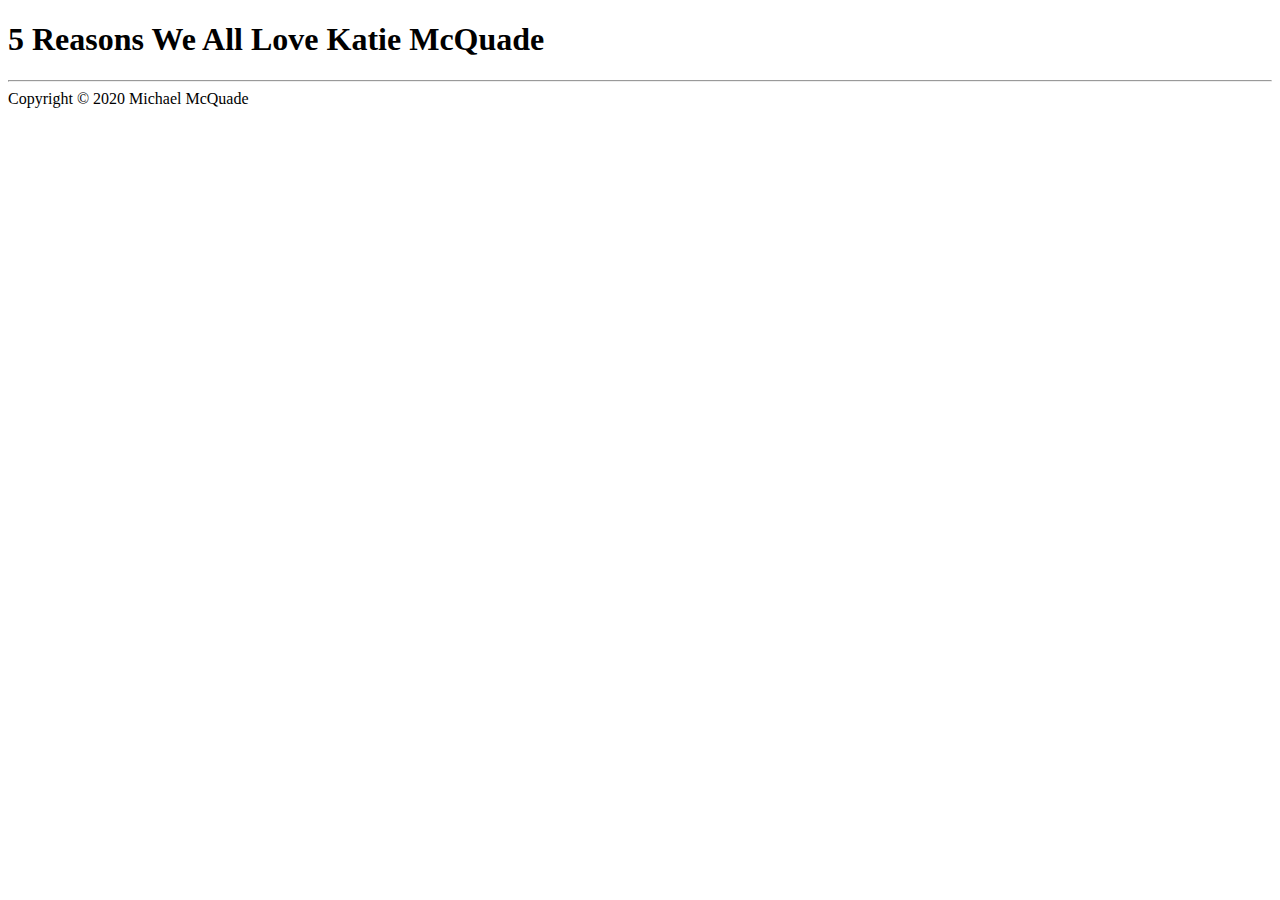
==== index.html @ 04ad2e45 "setting up mompresent site" ====
<!DOCTYPE html>
<html>

<head>
<link rel = "stylesheet" href = "character.css" media="screen">
<title>Katie Is Awesome</title>
<link rel="icon" 
      type="image/png" 
      href="myicon.png" />
</head>

<body>
<header>
<h1>5 Reasons We All Love Katie McQuade</h1>
</header>






<footer> <hr>
Copyright &copy; 2020 Michael McQuade 
</footer>
</body>
</html>
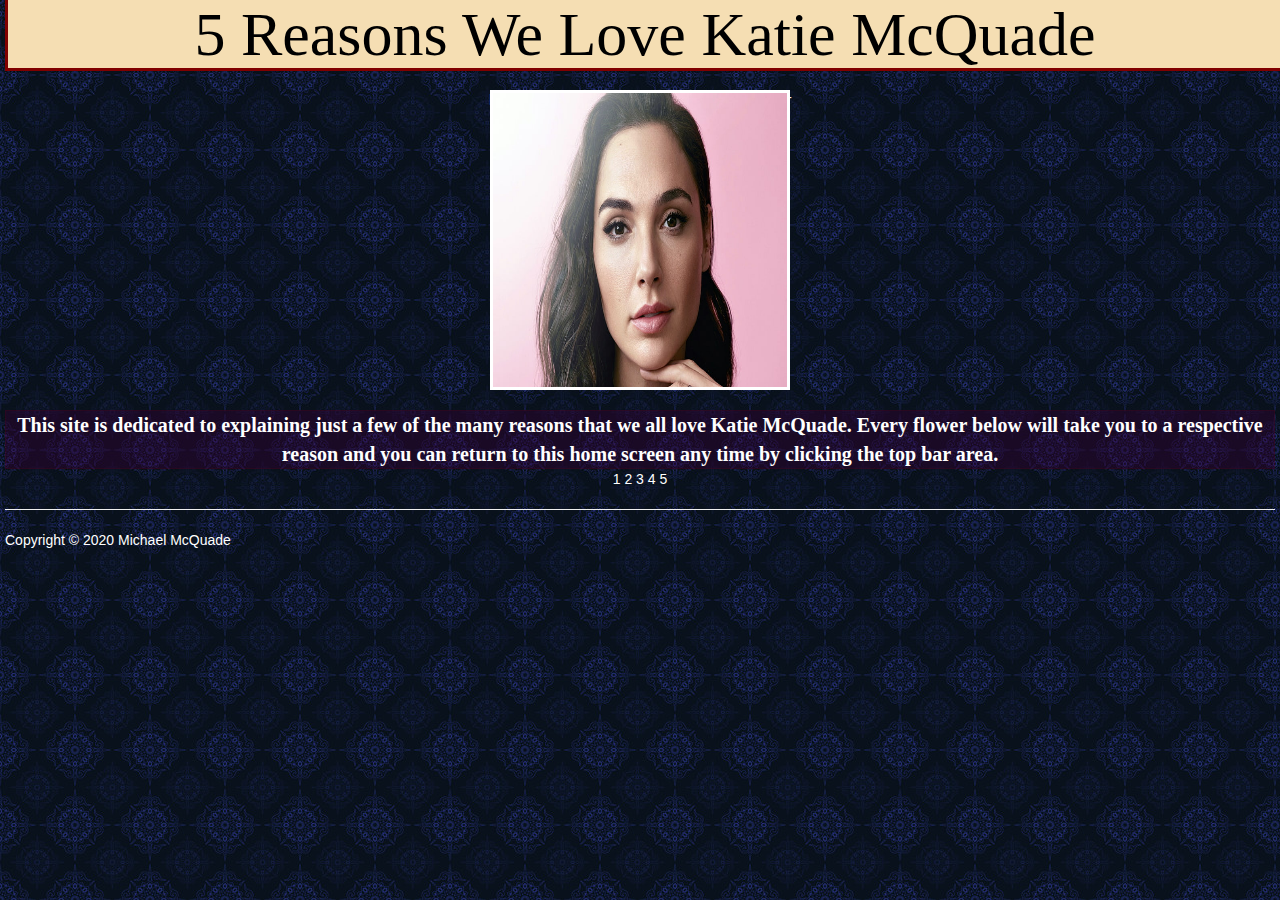
==== commit a20c37fe: "index page owrk" ====
--- a/index.html
+++ b/index.html
@@ -2,23 +2,59 @@
 <html>
 
 <head>
-<link rel = "stylesheet" href = "character.css" media="screen">
+      <script src="https://code.jquery.com/jquery-3.3.1.slim.min.js" integrity="sha384-q8i/X+965DzO0rT7abK41JStQIAqVgRVzpbzo5smXKp4YfRvH+8abtTE1Pi6jizo" crossorigin="anonymous"></script>
+<script src="https://cdnjs.cloudflare.com/ajax/libs/popper.js/1.14.7/umd/popper.min.js" integrity="sha384-UO2eT0CpHqdSJQ6hJty5KVphtPhzWj9WO1clHTMGa3JDZwrnQq4sF86dIHNDz0W1" crossorigin="anonymous"></script>
+<script src="https://stackpath.bootstrapcdn.com/bootstrap/4.3.1/js/bootstrap.min.js" integrity="sha384-JjSmVgyd0p3pXB1rRibZUAYoIIy6OrQ6VrjIEaFf/nJGzIxFDsf4x0xIM+B07jRM" crossorigin="anonymous"></script>
+    <link rel="stylesheet" href="https://maxcdn.bootstrapcdn.com/bootstrap/3.3.7/css/bootstrap.min.css">
+    <script src="https://maxcdn.bootstrapcdn.com/bootstrap/3.3.7/js/bootstrap.min.js"></script>
+<link rel = "stylesheet" href = "style.css" media="screen">
 <title>Katie Is Awesome</title>
 <link rel="icon" 
       type="image/png" 
       href="myicon.png" />
 </head>
 
-<body>
-<header>
-<h1>5 Reasons We All Love Katie McQuade</h1>
-</header>
+<body class="PageBody1">
+<top class="TitleBar sticky" onclick="location.href='Reason1.html';">
+<h1>
+      5 Reasons We Love Katie McQuade
+</h1>
+</top>
+<div class="main">
+<div class="container" style="padding-bottom: 2rem;">
+      <div class="row">
+          <div class="col-xs-3">
+          l
+          </div>  
+      
+          <div class="centerBlock col-xs-6">
+            <img src="assets/tempPic.jpg" width="300rem" height="300rem" style="border-color: white; border:solid">
+          </div>  
+      
+          <div class="col-xs-3">
+           r
+          </div>  
+      
+          <!-- now that we have used up all the 12 coloumbs in this row , lets go create a new "row class" , Alas in the same container -->
+      </div>  <!-- end of row -->
+      
+      </div>  <!-- end of container -->
+<div style="background-color: rgba(53, 0, 53, 0.397); font-weight: bold; font-size: 2rem; font-family: -webkit-pictograph; border:solid; border-width: .1rem; border-color: rgba(131, 0, 0, 0.144);">
+This site is dedicated to explaining just a few of the many reasons that we all love Katie McQuade. Every flower below will take you to a respective reason and you can return to this home screen any time by clicking the top bar area.
+</div>
+<reasLinks>
+      <reasLink>1</reasLink>
+      <reasLink>2</reasLink>
+      <reasLink>3</reasLink>
+      <reasLink>4</reasLink>
+      <reasLink>5</reasLink>
+</reasLinks>
 
 
 
 
 
-
+</div>
 <footer> <hr>
 Copyright &copy; 2020 Michael McQuade 
 </footer>
--- a/style.css
+++ b/style.css
@@ -0,0 +1,64 @@
+.TitleBar {
+    background-color:wheat;
+    margin: 0;
+    color:black !important;
+    text-align: center;
+    font-size: x-large;
+    z-index: 5;
+  }
+
+  .TitleBar:hover{
+background-color: maroon;
+color: wheat !important;
+  }
+
+  body
+  {
+      color:white;
+    }
+
+    h1{
+        margin: 0;
+        font-size: 6.2rem;
+    font-family: cursive;
+    border-bottom: solid;
+    border-bottom-color: maroon;
+    border-right: solid;
+    border-right-color: maroon;
+    border-left: solid;
+    border-left-color: maroon;
+    }
+
+    .PageBody1{
+        background-image: url(assets/MomPresBackground.jpg);
+        z-index: 1;
+        margin-left: 0.5rem;
+        margin-right: 0.5rem;
+    }
+
+    .centerBlock {
+      display: flex;
+  justify-content: center;
+    }
+
+    .sticky {
+      position: fixed;
+      top: 0;
+      width: 100%
+    }
+
+    .main{
+      margin-top: 9rem;
+    }
+
+    div{
+      align-items: center;
+      align-content: center;
+      justify-content: center;
+      justify-items: center;
+      text-align: center;
+    }
+
+  
+
+  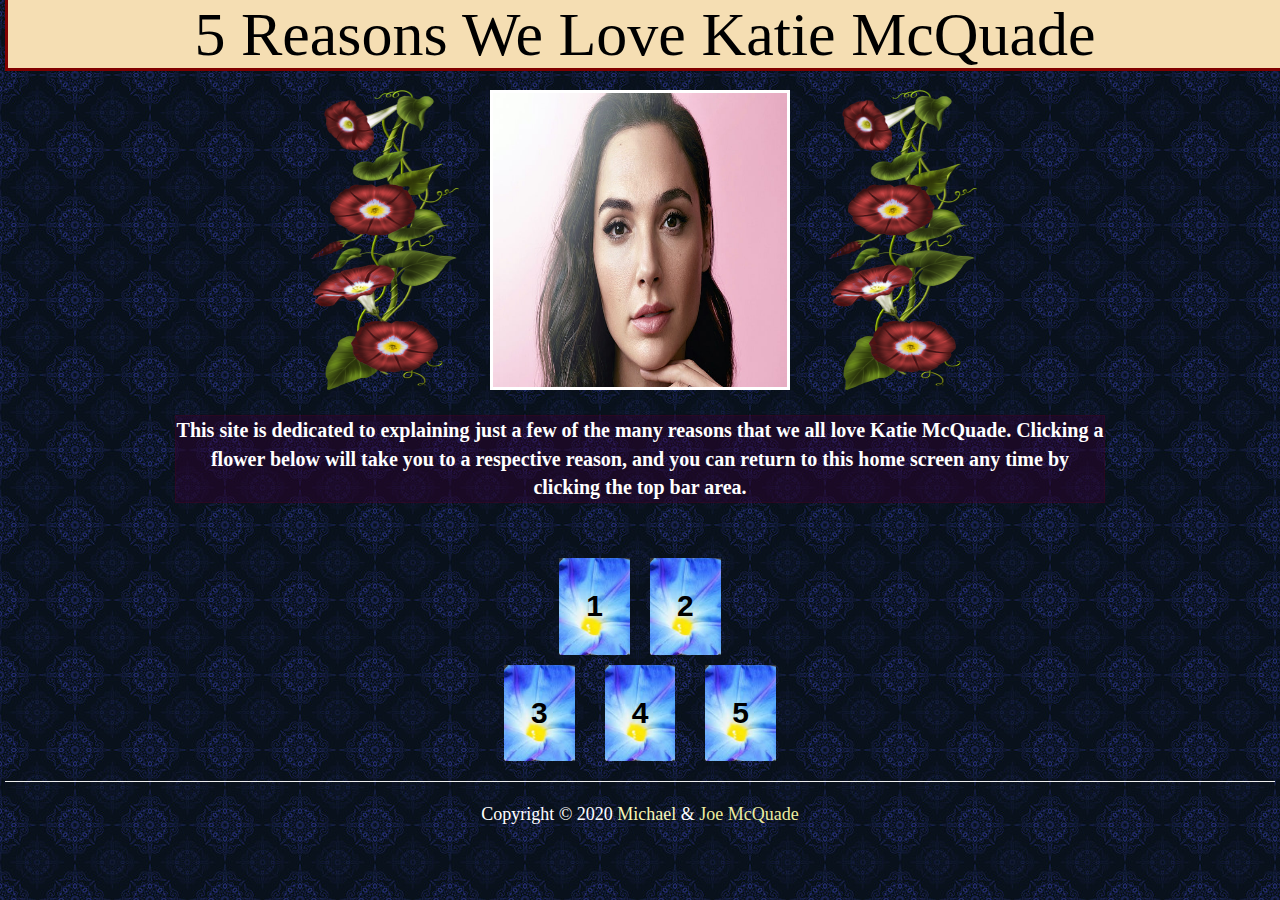
==== commit 2f87c967: "Basically Finished Index" ====
--- a/index.html
+++ b/index.html
@@ -20,11 +20,11 @@
       5 Reasons We Love Katie McQuade
 </h1>
 </top>
-<div class="main">
-<div class="container" style="padding-bottom: 2rem;">
+<div class="main ">
+<div class="container">
       <div class="row">
           <div class="col-xs-3">
-          l
+          <img src="assets/mompresflower.png" width="150rem" height="300rem">
           </div>  
       
           <div class="centerBlock col-xs-6">
@@ -32,31 +32,37 @@
           </div>  
       
           <div class="col-xs-3">
-           r
+            <img src="assets/mompresflower.png" width="150rem" height="300rem">
           </div>  
       
           <!-- now that we have used up all the 12 coloumbs in this row , lets go create a new "row class" , Alas in the same container -->
       </div>  <!-- end of row -->
       
       </div>  <!-- end of container -->
-<div style="background-color: rgba(53, 0, 53, 0.397); font-weight: bold; font-size: 2rem; font-family: -webkit-pictograph; border:solid; border-width: .1rem; border-color: rgba(131, 0, 0, 0.144);">
-This site is dedicated to explaining just a few of the many reasons that we all love Katie McQuade. Every flower below will take you to a respective reason and you can return to this home screen any time by clicking the top bar area.
+<div style="margin:2.5rem; margin-right:17rem; margin-left: 17rem; background-color: rgba(53, 0, 53, 0.397); font-weight: bold; font-size: 2rem; font-family: -webkit-pictograph; border:solid; border-width: .1rem; border-color: rgba(131, 0, 0, 0.144);">
+This site is dedicated to explaining just a few of the many reasons that we all love Katie McQuade. Clicking a flower below will take you to a respective reason, and you can return to this home screen any time by clicking the top bar area.
 </div>
-<reasLinks>
-      <reasLink>1</reasLink>
-      <reasLink>2</reasLink>
-      <reasLink>3</reasLink>
-      <reasLink>4</reasLink>
-      <reasLink>5</reasLink>
-</reasLinks>
+<div style="padding-top: 2rem;">
+<div class="container">
+      <div class="row">
+      <div class="centerBlock col-xs-6 " style="padding: 1rem; padding-left: 15rem;"> <div class="reason">1</div></div>
+      <div class="centerBlock col-xs-6" style="padding: 1rem; padding-right: 15rem;"> <div class="reason">2</div></div>
+</div>
+<div class="row">
+      <div class="centerBlock col-xs-4 "> <div class="reason">3</div></div>
+      <div class="centerBlock col-xs-4 "><div class="reason">4</div></div>
+      <div class="centerBlock col-xs-4 "><div class="reason">5</div></div>
+</div>
+</div>
+</div>
 
 
 
 
 
 </div>
-<footer> <hr>
-Copyright &copy; 2020 Michael McQuade 
+<footer class="footermike"> <hr>
+Copyright &copy; 2020 <a style="color:rgb(247, 247, 181)" href="https://www.w3schools.com/">Michael </a> &  <a style="color:rgb(236, 236, 160)" href="https://www.youtube.com/">Joe McQuade</a>
 </footer>
 </body>
 </html>--- a/style.css
+++ b/style.css
@@ -59,6 +59,30 @@
       text-align: center;
     }
 
+    .reason{
+     padding:2.7rem;
+      font-size: 3rem;
+      font-weight: bolder;
+      background-image: url(assets/mornglor.jpg);
+      color:black;
+      background-size: 13rem;
+      background-position: center;
+    }
+
+    .reason:hover{
+      background-image:  url(assets/morngloralt.jpg);
+  
+    }
+
+    .footermike{
+      text-align: center;
+      font-family: cursive;
+      font-size: large;
+      bottom: 0;
+  width: 100%;
+    }
+
+
   
 
   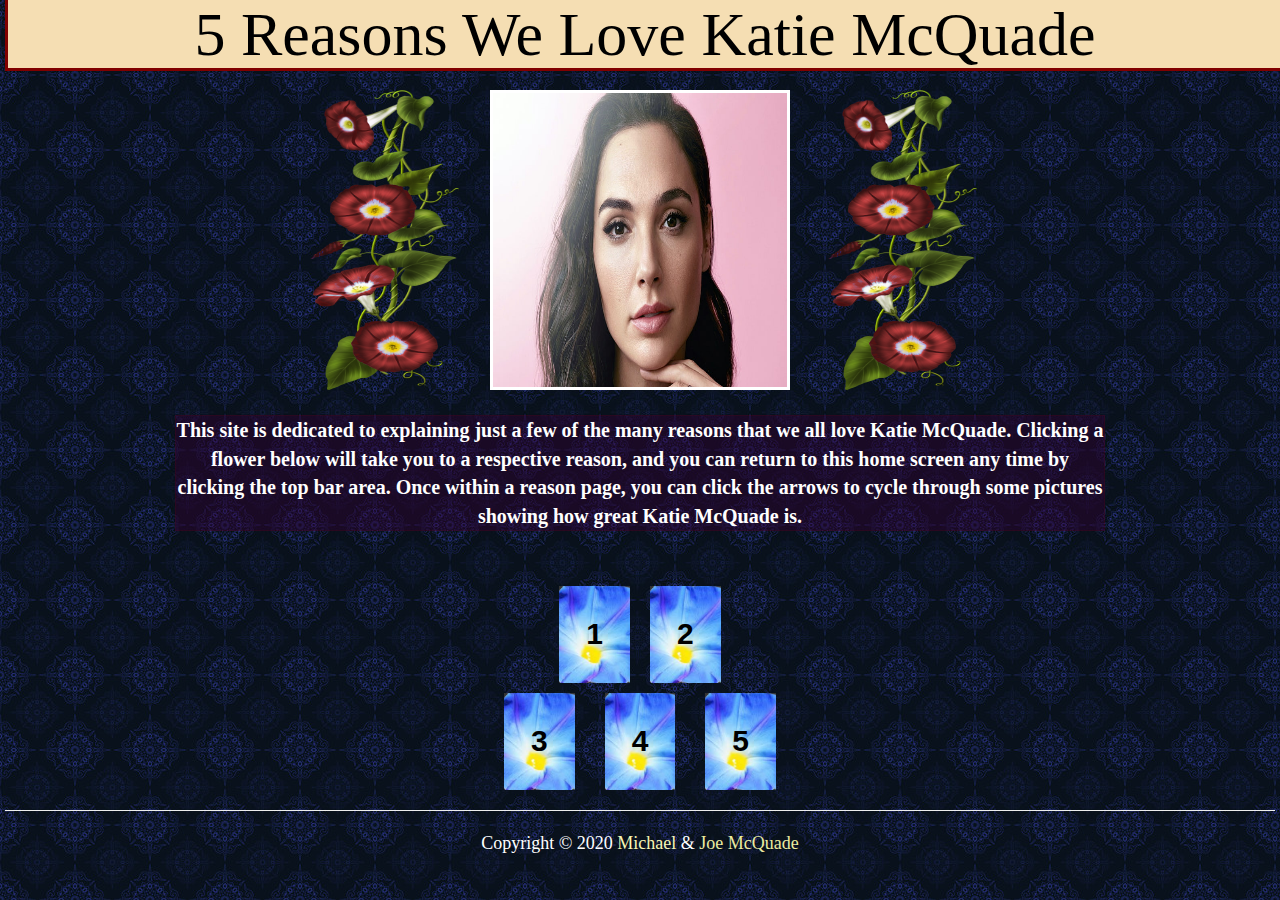
==== commit a309d898: "all sorts of stuff" ====
--- a/index.html
+++ b/index.html
@@ -15,7 +15,7 @@
 </head>
 
 <body class="PageBody1">
-<top class="TitleBar sticky" onclick="location.href='Reason1.html';">
+<top class="TitleBar sticky" onclick="location.href='index.html';">
 <h1>
       5 Reasons We Love Katie McQuade
 </h1>
@@ -28,7 +28,7 @@
           </div>  
       
           <div class="centerBlock col-xs-6">
-            <img src="assets/tempPic.jpg" width="300rem" height="300rem" style="border-color: white; border:solid">
+            <img src="assets/tempPic1.jpg" width="300rem" height="300rem" style="border-color: white; border:solid">
           </div>  
       
           <div class="col-xs-3">
@@ -40,18 +40,18 @@
       
       </div>  <!-- end of container -->
 <div style="margin:2.5rem; margin-right:17rem; margin-left: 17rem; background-color: rgba(53, 0, 53, 0.397); font-weight: bold; font-size: 2rem; font-family: -webkit-pictograph; border:solid; border-width: .1rem; border-color: rgba(131, 0, 0, 0.144);">
-This site is dedicated to explaining just a few of the many reasons that we all love Katie McQuade. Clicking a flower below will take you to a respective reason, and you can return to this home screen any time by clicking the top bar area.
+This site is dedicated to explaining just a few of the many reasons that we all love Katie McQuade. Clicking a flower below will take you to a respective reason, and you can return to this home screen any time by clicking the top bar area. Once within a reason page, you can click the arrows to cycle through some pictures showing how great Katie McQuade is.
 </div>
 <div style="padding-top: 2rem;">
 <div class="container">
       <div class="row">
-      <div class="centerBlock col-xs-6 " style="padding: 1rem; padding-left: 15rem;"> <div class="reason">1</div></div>
-      <div class="centerBlock col-xs-6" style="padding: 1rem; padding-right: 15rem;"> <div class="reason">2</div></div>
+      <div class="centerBlock col-xs-6 " style="padding: 1rem; padding-left: 15rem;" onclick="location.href='Reason1.html';"> <div class="reason">1</div></div>
+      <div class="centerBlock col-xs-6" style="padding: 1rem; padding-right: 15rem;" onclick="location.href='Reason2.html';"> <div class="reason">2</div></div>
 </div>
 <div class="row">
-      <div class="centerBlock col-xs-4 "> <div class="reason">3</div></div>
-      <div class="centerBlock col-xs-4 "><div class="reason">4</div></div>
-      <div class="centerBlock col-xs-4 "><div class="reason">5</div></div>
+      <div class="centerBlock col-xs-4 " onclick="location.href='Reason3.html';"> <div class="reason">3</div></div>
+      <div class="centerBlock col-xs-4 " onclick="location.href='Reason4.html';"><div class="reason">4</div></div>
+      <div class="centerBlock col-xs-4 " onclick="location.href='Reason5.html';"><div class="reason">5</div></div>
 </div>
 </div>
 </div>
@@ -65,4 +65,22 @@
 Copyright &copy; 2020 <a style="color:rgb(247, 247, 181)" href="https://www.w3schools.com/">Michael </a> &  <a style="color:rgb(236, 236, 160)" href="https://www.youtube.com/">Joe McQuade</a>
 </footer>
 </body>
-</html>+</html>
+
+<script>
+      (function() {
+      if(sessionStorage.getItem("visitArray") != null){
+            if((sessionStorage.getItem("visitArray").includes("1"))
+            && (sessionStorage.getItem("visitArray").includes("2"))
+            && (sessionStorage.getItem("visitArray").includes("3"))
+            && (sessionStorage.getItem("visitArray").includes("4"))
+            && (sessionStorage.getItem("visitArray").includes("5"))){
+                  console.log("all 5");
+            }
+      }
+      else{
+            sessionStorage.setItem("visitArray","0");
+      }
+      
+})()
+</script>--- a/style.css
+++ b/style.css
@@ -27,6 +27,12 @@
     border-right-color: maroon;
     border-left: solid;
     border-left-color: maroon;
+    }
+
+    h2{
+      font-size: 4.5rem;
+      font-weight: bold;
+      text-decoration: underline;
     }
 
     .PageBody1{
@@ -82,6 +88,29 @@
   width: 100%;
     }
 
+.arrowRight{
+  height: 9rem;
+  width: auto;
+  margin-top: 7rem;
+  margin-right: 15rem;
+}
+
+.arrowLeft{
+  height: 9rem;
+  width: auto;
+  margin-top: 7rem;
+  margin-left: 15rem;
+}
+
+    .arrowRight:hover{
+      height: 14rem;
+      width: auto;
+    }
+    .arrowLeft:hover{
+      height: 14rem;
+      width: auto;
+    }
+
 
   
 
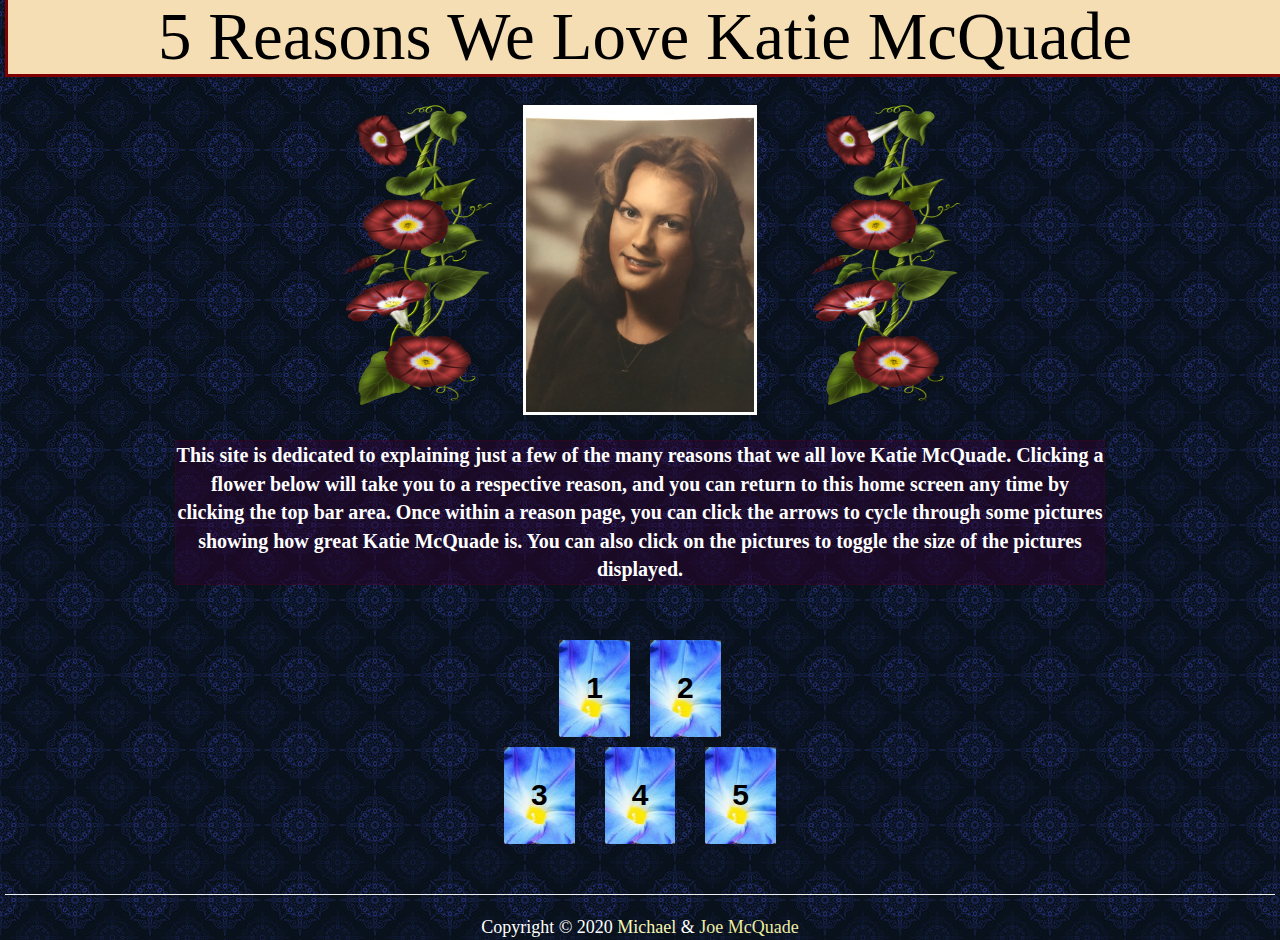
==== commit 2ebe99c9: "more stuff" ====
--- a/index.html
+++ b/index.html
@@ -28,7 +28,7 @@
           </div>  
       
           <div class="centerBlock col-xs-6">
-            <img src="assets/tempPic1.jpg" width="300rem" height="300rem" style="border-color: white; border:solid">
+            <img src="assets/KatieMain.JPG" class="displayedPicMain">
           </div>  
       
           <div class="col-xs-3">
@@ -40,9 +40,12 @@
       
       </div>  <!-- end of container -->
 <div style="margin:2.5rem; margin-right:17rem; margin-left: 17rem; background-color: rgba(53, 0, 53, 0.397); font-weight: bold; font-size: 2rem; font-family: -webkit-pictograph; border:solid; border-width: .1rem; border-color: rgba(131, 0, 0, 0.144);">
-This site is dedicated to explaining just a few of the many reasons that we all love Katie McQuade. Clicking a flower below will take you to a respective reason, and you can return to this home screen any time by clicking the top bar area. Once within a reason page, you can click the arrows to cycle through some pictures showing how great Katie McQuade is.
+This site is dedicated to explaining just a few of the many reasons that we all love
+ Katie McQuade. Clicking a flower below will take you to a respective reason, and you 
+ can return to this home screen any time by clicking the top bar area. Once within a reason page, 
+ you can click the arrows to cycle through some pictures showing how great Katie McQuade is. You can also click on the pictures to toggle the size of the pictures displayed. 
 </div>
-<div style="padding-top: 2rem;">
+<div style="padding-top: 2rem; padding-bottom: 3rem;">
 <div class="container">
       <div class="row">
       <div class="centerBlock col-xs-6 " style="padding: 1rem; padding-left: 15rem;" onclick="location.href='Reason1.html';"> <div class="reason">1</div></div>
@@ -55,14 +58,12 @@
 </div>
 </div>
 </div>
-
-
-
-
-
+<div id="surprise" class="Surprise hidden">
+<div class="SurpriseMessage"> !!!Congatulations!!! You have visited every reason page and unlocked an extra page. Click below to see the page you have unlocked</div>
+<button type="button" class="btn btn-info" style="size:6rem; box-shadow: rgb(43, 48, 48); color:black;" onclick="location.href='Roku.html';">Click Me</button>
 </div>
 <footer class="footermike"> <hr>
-Copyright &copy; 2020 <a style="color:rgb(247, 247, 181)" href="https://www.w3schools.com/">Michael </a> &  <a style="color:rgb(236, 236, 160)" href="https://www.youtube.com/">Joe McQuade</a>
+Copyright &copy; 2020 <a style="color:rgb(247, 247, 181)" href="https://www.youtube.com/watch?v=8IrheLf0Ki0&ab_channel=FINALFANTASY">Michael </a> &  <a style="color:rgb(236, 236, 160)" href="https://www.facebook.com/pages/category/Personal-Blog/The-rifleman-fan-club-104144888186218">Joe McQuade</a>
 </footer>
 </body>
 </html>
@@ -70,16 +71,18 @@
 <script>
       (function() {
       if(sessionStorage.getItem("visitArray") != null){
-            if((sessionStorage.getItem("visitArray").includes("1"))
-            && (sessionStorage.getItem("visitArray").includes("2"))
-            && (sessionStorage.getItem("visitArray").includes("3"))
-            && (sessionStorage.getItem("visitArray").includes("4"))
-            && (sessionStorage.getItem("visitArray").includes("5"))){
+            if((sessionStorage.getItem("visitArray").includes("a"))
+            && (sessionStorage.getItem("visitArray").includes("b"))
+            && (sessionStorage.getItem("visitArray").includes("c"))
+            && (sessionStorage.getItem("visitArray").includes("d"))
+            && (sessionStorage.getItem("visitArray").includes("e"))){
                   console.log("all 5");
+                var elem =  document.getElementById("surprise");
+                elem.classList.remove("hidden");
             }
       }
       else{
-            sessionStorage.setItem("visitArray","0");
+            sessionStorage.setItem("visitArray","z");
       }
       
 })()
--- a/style.css
+++ b/style.css
@@ -19,7 +19,7 @@
 
     h1{
         margin: 0;
-        font-size: 6.2rem;
+        font-size: 6.7rem;
     font-family: cursive;
     border-bottom: solid;
     border-bottom-color: maroon;
@@ -30,9 +30,11 @@
     }
 
     h2{
-      font-size: 4.5rem;
+      font-size: 5rem;
       font-weight: bold;
       text-decoration: underline;
+      padding-bottom:.5rem;
+      text-shadow: crimson;
     }
 
     .PageBody1{
@@ -48,13 +50,20 @@
     }
 
     .sticky {
-      position: fixed;
+      position:fixed;
+      top: 0;
+      width: 100%
+    }
+
+    .notSticky{
+      position:static;
       top: 0;
       width: 100%
     }
 
     .main{
-      margin-top: 9rem;
+      margin-top: 10.5rem;
+      
     }
 
     div{
@@ -111,6 +120,54 @@
       width: auto;
     }
 
+.displayedPicMain{
+  border-color: white; 
+  border:solid;
+  height: 31rem;
+  width: auto;
+}
+
+.displayedPic{
+  border-color: white; 
+  border:solid;
+  height: 26rem;
+  width: auto;
+}
+
+.displayedPicBig{
+  border-color: white; 
+  border:solid;
+  height: 58rem;
+  width: auto;
+  max-width: 50rem;
+}
+
+/*.displayedPic:hover{
+height: 35rem;
+}
+*/
+.info{
+  margin:2.5rem; margin-right:17rem; margin-left: 17rem; background-color: rgba(53, 0, 53, 0.397); font-weight: bold; font-size: 2.5rem; font-family: -webkit-pictograph; border:solid; border-width: .1rem; border-color: rgba(131, 0, 0, 0.144);
+}
+
+.Surprise{
+  border: dashed;
+  border-color:green;
+  border-width: .5rem;
+  background-color: rgba(21, 27, 5, 0.596);
+}
+
+.SurpriseMessage{
+text-align: Center;
+color: red;
+font-family: monospace;
+font-size: 3rem;
+}
+
+.hidden{ 
+  display: none;
+}
+
 
   
 
